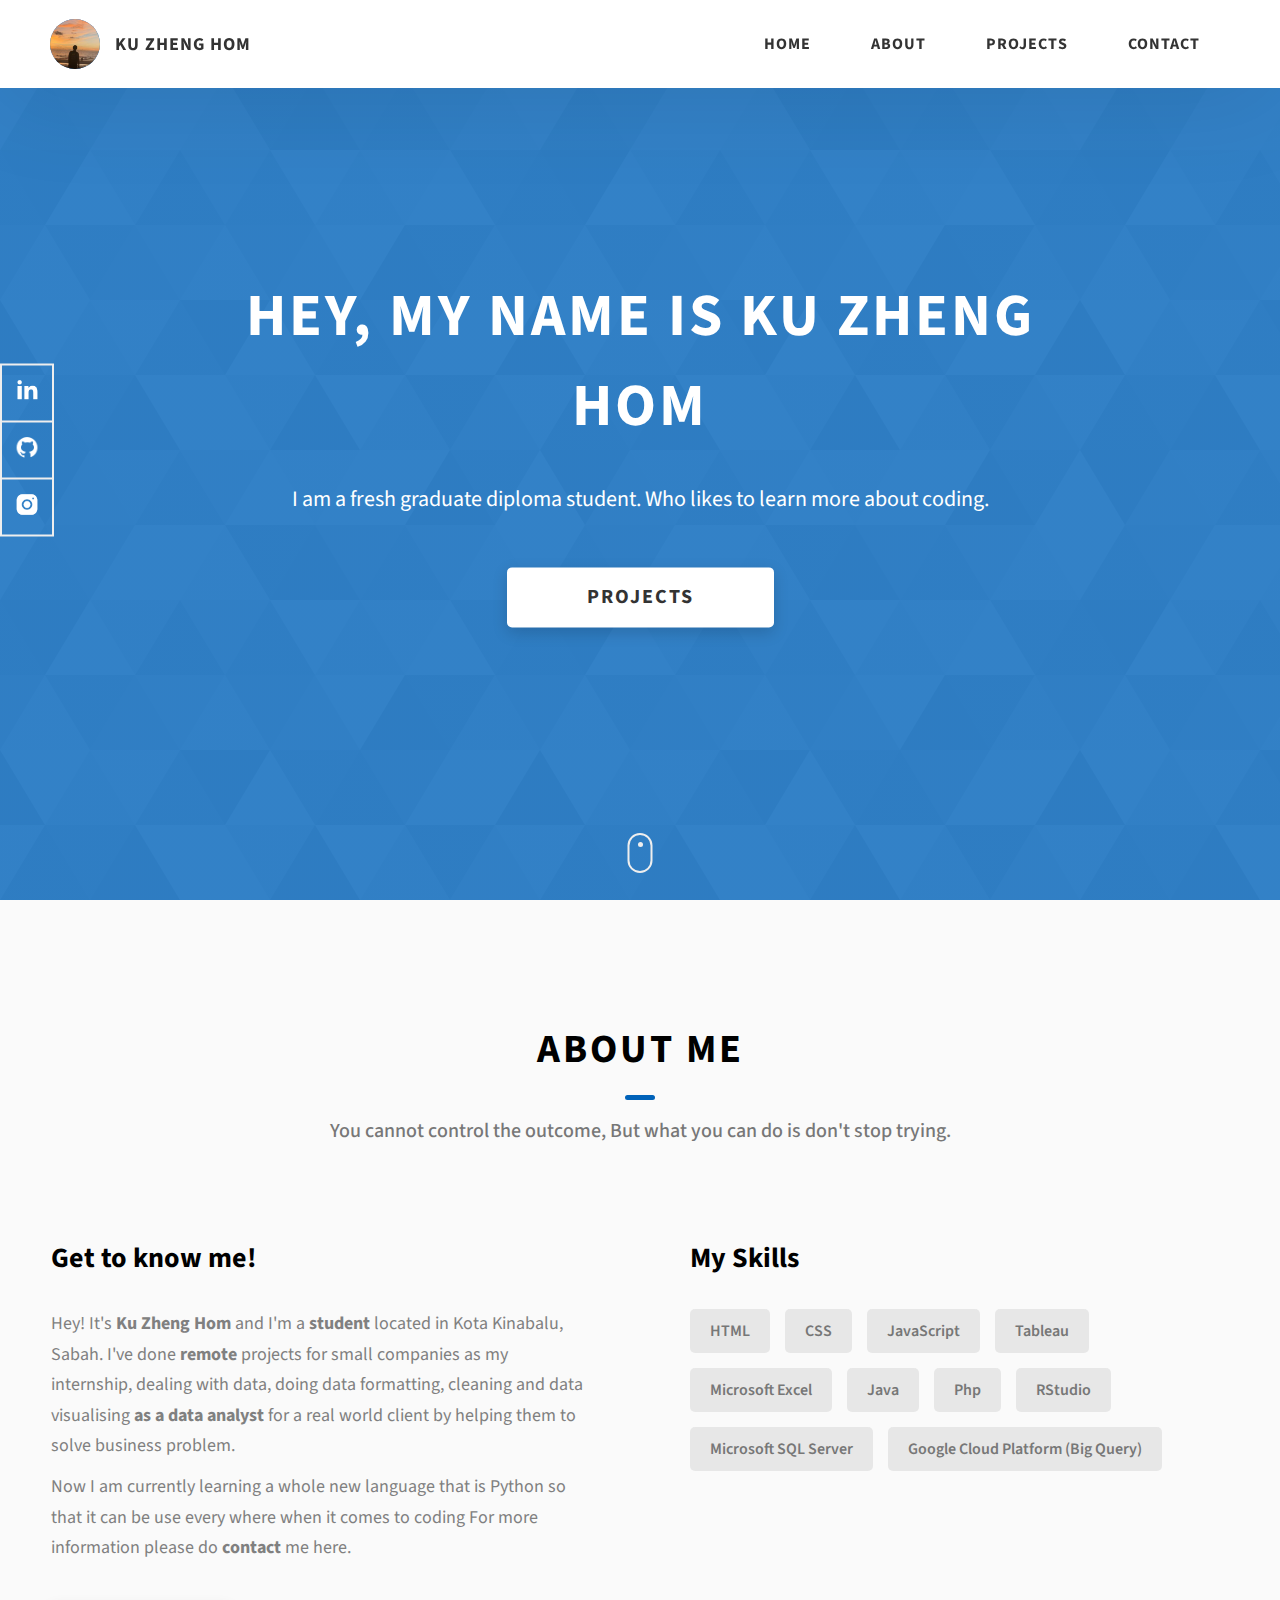
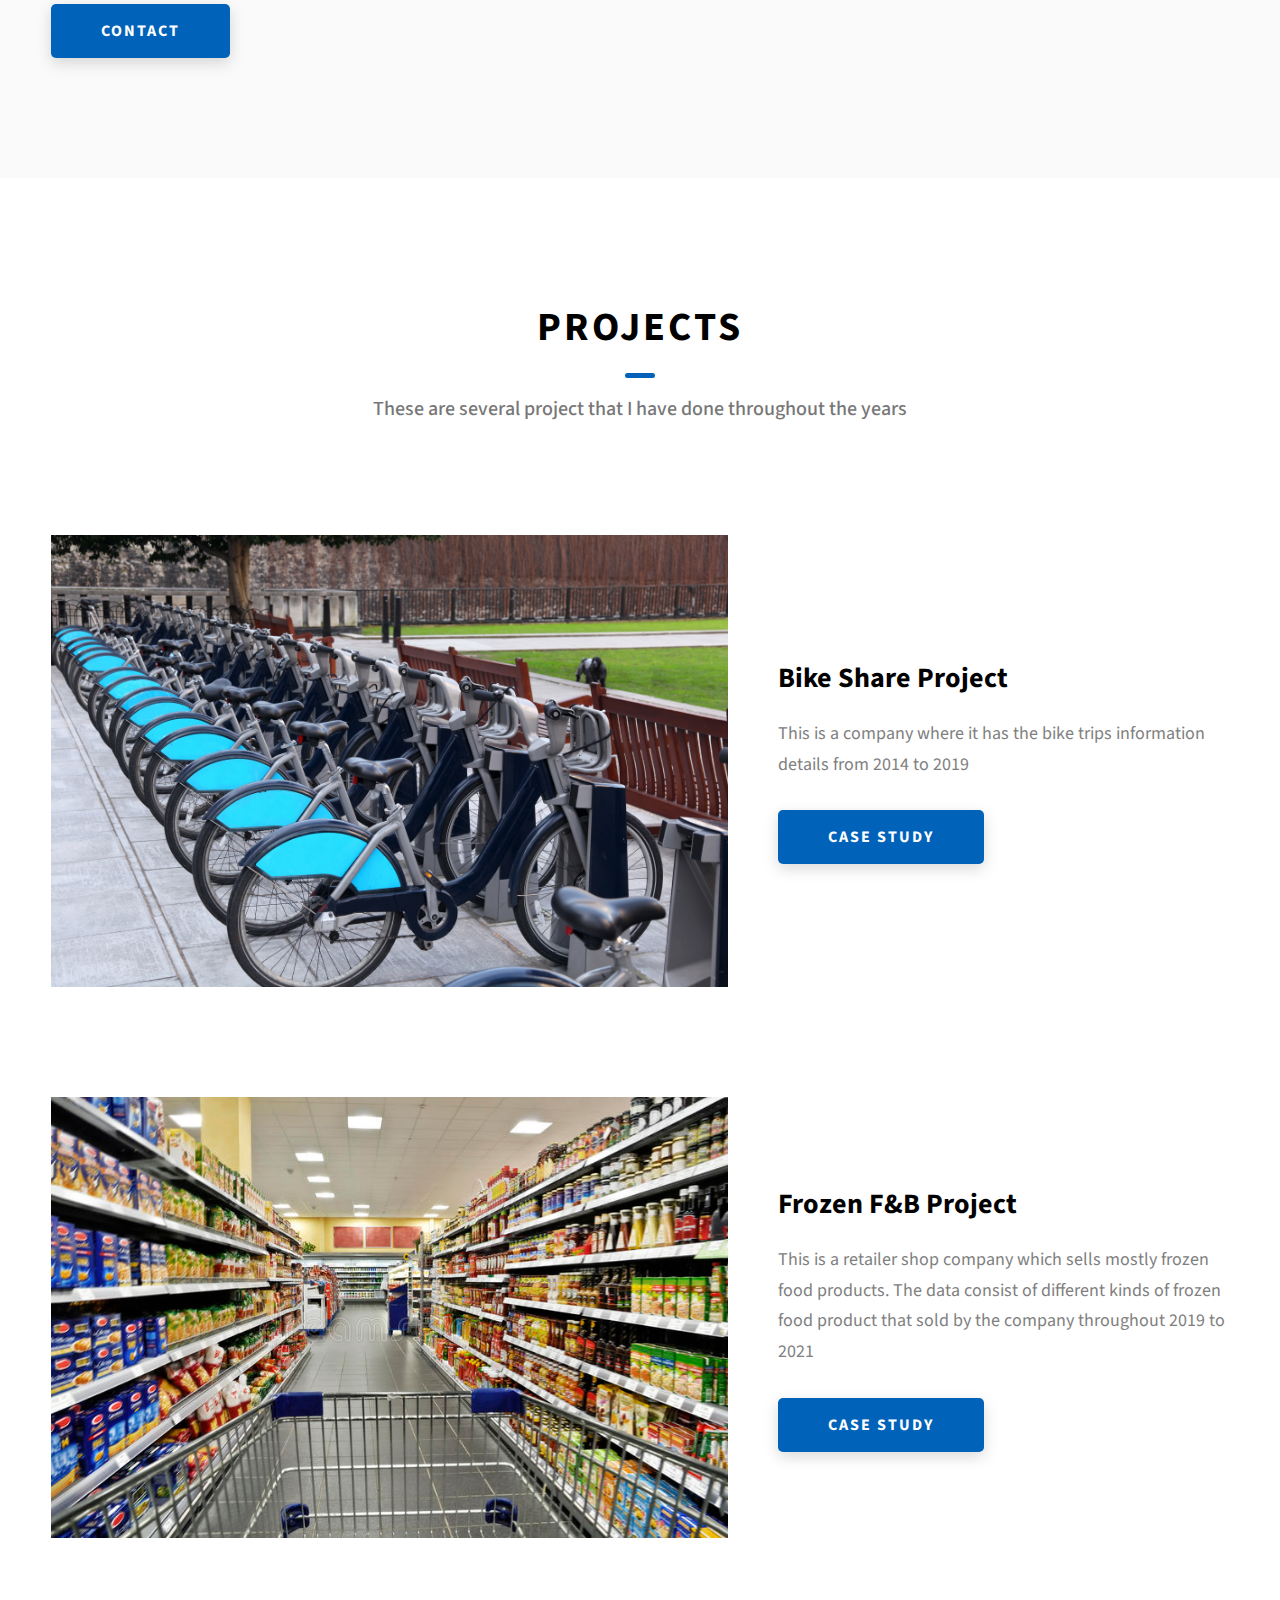
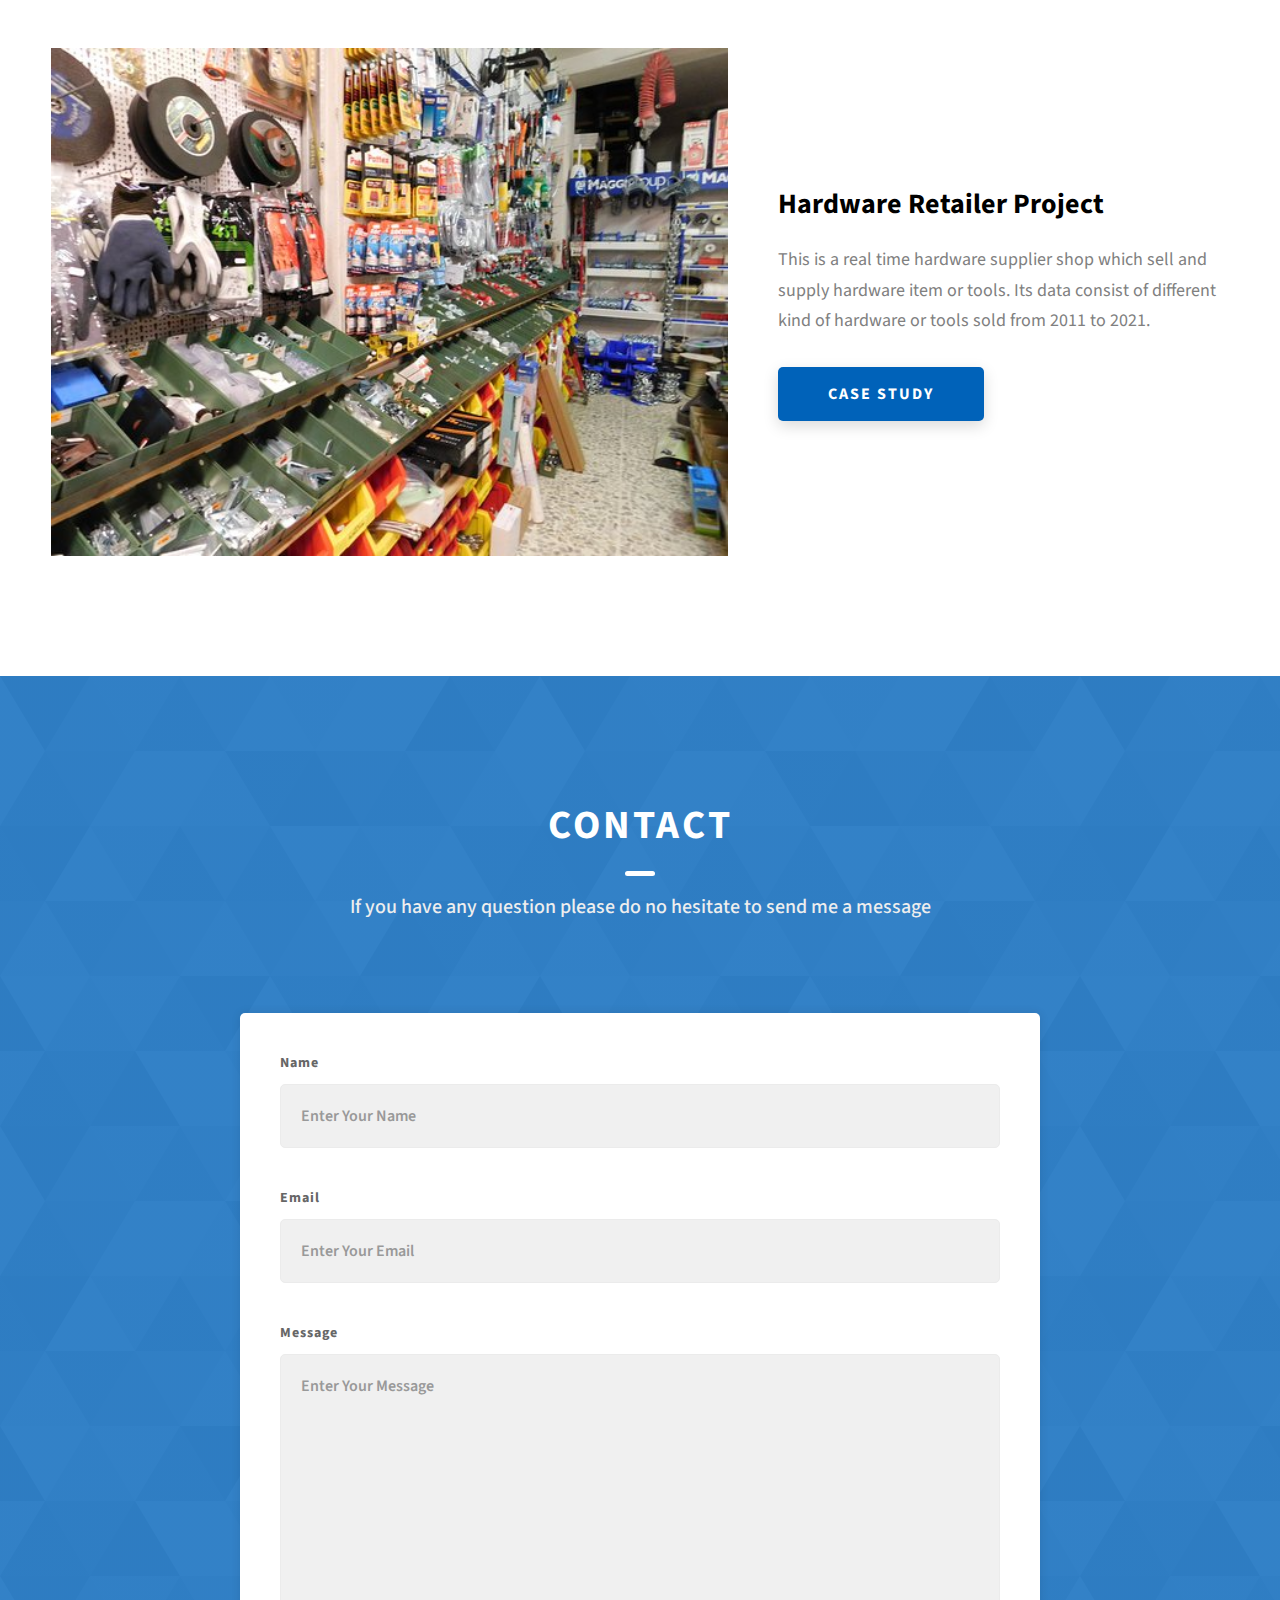
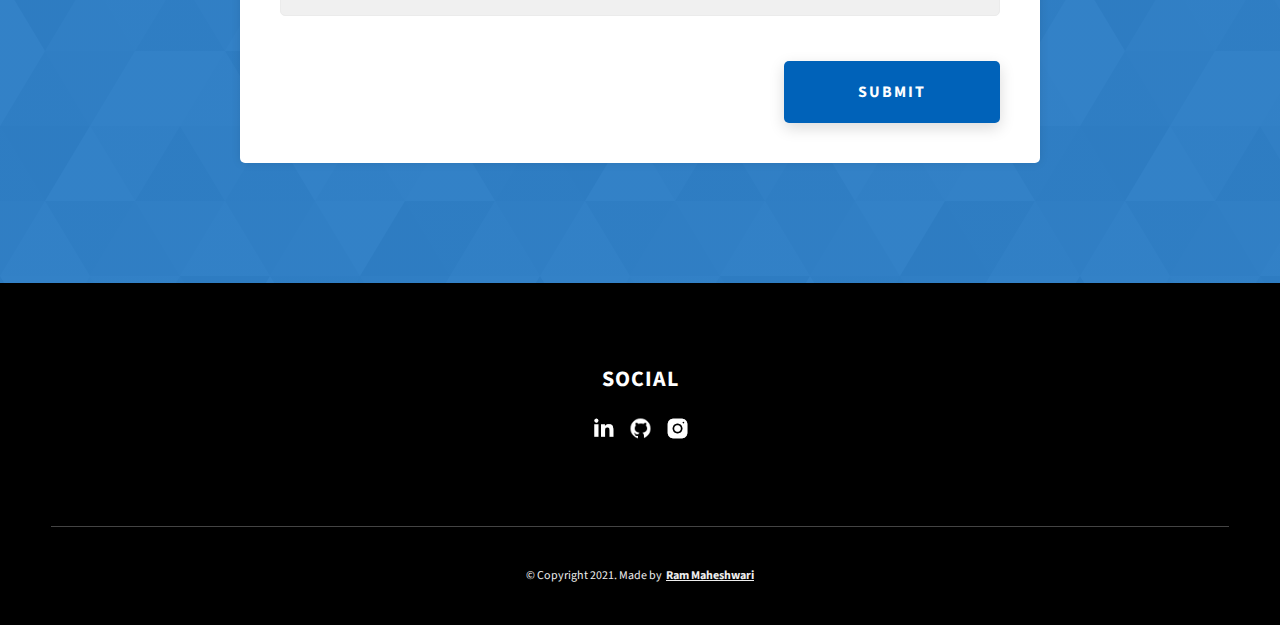
==== index.html @ c5110af7 "Add files via upload" ====
<!DOCTYPE html>
<html lang="en">
  <head>
    <meta charset="UTF-8" />
    <meta name="viewport" content="width=device-width, initial-scale=1.0" />
    <meta http-equiv="X-UA-Compatible" content="ie=edge" />
    <title>Jeremy"s Portfolio</title>
    <meta name="description" content="Portfolio Template for Developer" />

    <link rel="stylesheet" href="css/style.css" />

    <link rel="preconnect" href="https://fonts.googleapis.com" />
    <link rel="preconnect" href="https://fonts.gstatic.com" crossorigin />
    <link
      href="https://fonts.googleapis.com/css2?family=Source+Sans+Pro:wght@400;600;700;900&display=swap"
      rel="stylesheet"
    />
  </head>
  <body>
    <header class="header">
      <div class="header__content">
        <div class="header__logo-container">
          <div class="header__logo-img-cont">
            <img
              src="./assets/png/profile pics.png"
              alt="Ram Maheshwari Logo Image"
              class="header__logo-img"
            />
          </div>
          <span class="header__logo-sub">Ku Zheng Hom</span>
        </div>
        <div class="header__main">
          <ul class="header__links">
            <li class="header__link-wrapper">
              <a href="./index.html" class="header__link"> Home </a>
            </li>
            <li class="header__link-wrapper">
              <a href="./index.html#about" class="header__link">About </a>
            </li>
            <li class="header__link-wrapper">
              <a href="./index.html#projects" class="header__link">
                Projects
              </a>
            </li>
            <li class="header__link-wrapper">
              <a href="./index.html#contact" class="header__link"> Contact </a>
            </li>
          </ul>
          <div class="header__main-ham-menu-cont">
            <img
              src="./assets/svg/ham-menu.svg"
              alt="hamburger menu"
              class="header__main-ham-menu"
            />
            <img
              src="./assets/svg/ham-menu-close.svg"
              alt="hamburger menu close"
              class="header__main-ham-menu-close d-none"
            />
          </div>
        </div>
      </div>
      <div class="header__sm-menu">
        <div class="header__sm-menu-content">
          <ul class="header__sm-menu-links">
            <li class="header__sm-menu-link">
              <a href="./index.html"> Home </a>
            </li>

            <li class="header__sm-menu-link">
              <a href="./index.html#about"> About </a>
            </li>

            <li class="header__sm-menu-link">
              <a href="./index.html#projects"> Projects </a>
            </li>

            <li class="header__sm-menu-link">
              <a href="./index.html#contact"> Contact </a>
            </li>
          </ul>
        </div>
      </div>
    </header>
    <section class="home-hero">
      <div class="home-hero__content">
        <h1 class="heading-primary">Hey, My name is Ku Zheng Hom</h1>
        <div class="home-hero__info">
          <p class="text-primary">
            I am a fresh graduate diploma student. Who likes to learn more about coding.
          </p>
        </div>
        <div class="home-hero__cta">
          <a href="./index.html#projects" class="btn btn--bg">Projects</a>
        </div>
      </div>
      <div class="home-hero__socials">
        <div class="home-hero__social">
          <a href="https://www.linkedin.com/in/jeremy-ku-316008220/" class="home-hero__social-icon-link">
            <img
              src="./assets/png/linkedin-ico.png"
              alt="icon"
              class="home-hero__social-icon"
            />
          </a>
        </div>
        <div class="home-hero__social">
          <a href="https://github.com/JeremyKu0327" class="home-hero__social-icon-link">
            <img
              src="./assets/png/github-ico.png"
              alt="icon"
              class="home-hero__social-icon"
            />
          </a>
        </div>

        <div class="home-hero__social">
          <a
            href="https://www.instagram.com/jjku435/"
            class="home-hero__social-icon-link home-hero__social-icon-link--bd-none"
          >
            <img
              src="./assets/png/insta-ico.png"
              alt="icon"
              class="home-hero__social-icon"
            />
          </a>
        </div>
      </div>
      <div class="home-hero__mouse-scroll-cont">
        <div class="mouse"></div>
      </div>
    </section>
    <section id="about" class="about sec-pad">
      <div class="main-container">
        <h2 class="heading heading-sec heading-sec__mb-med">
          <span class="heading-sec__main">About Me</span>
          <span class="heading-sec__sub">
            You cannot control the outcome,
            But what you can do is don't stop trying.
          </span>
        </h2>
        <div class="about__content">
          <div class="about__content-main">
            <h3 class="about__content-title">Get to know me!</h3>
            <div class="about__content-details">
              <p class="about__content-details-para">
                Hey! It's
                <strong>Ku Zheng Hom</strong>
                and I'm a <strong> student  </strong> located in
                Kota Kinabalu, Sabah. I've done
                <strong> remote </strong>
                projects for small companies as my internship, dealing with data, doing data formatting, cleaning and data visualising
                <strong>as a data analyst</strong>
                for a real world client by helping them to solve business problem.
              </p>
              <p class="about__content-details-para">
                Now I am currently learning a whole new language that is Python so that it can be use every where when it comes to coding
                For more information please do <strong>contact</strong> me here.
              </p>
            </div>
            <a href="./index.html#contact" class="btn btn--med btn--theme dynamicBgClr"
              >Contact</a
            >
          </div>
          <div class="about__content-skills">
            <h3 class="about__content-title">My Skills</h3>
            <div class="skills">
              <div class="skills__skill">HTML</div>
              <div class="skills__skill">CSS</div>
              <div class="skills__skill">JavaScript</div>
              <div class="skills__skill">Tableau</div>
              <div class="skills__skill">Microsoft Excel</div>
              <div class="skills__skill">Java</div>
              <div class="skills__skill">Php</div>
              <div class="skills__skill">RStudio</div>
              <div class="skills__skill">Microsoft SQL Server</div>
              <div class="skills__skill">Google Cloud Platform (Big Query)</div>
  
            </div>
          </div>
        </div>
      </div>
    </section>
    <section id="projects" class="projects sec-pad">
      <div class="main-container">
        <h2 class="heading heading-sec heading-sec__mb-bg">
          <span class="heading-sec__main">Projects</span>
          <span class="heading-sec__sub">
            These are several project that I have done throughout the years
          </span>
        </h2>

        <div class="projects__content">
          <div class="projects__row">
            <div class="projects__row-img-cont">
              <img
                src="./assets/jpeg/bike rent.jpg"
                alt="Software Screenshot"
                class="projects__row-img"
                loading="lazy"
              />
            </div>
            <div class="projects__row-content">
              <h3 class="projects__row-content-title">Bike Share Project</h3>
              <p class="projects__row-content-desc">
                This is a company where it has the bike trips information details from 2014 to 2019
              </p>
              <a
                href="./project-1.html"
                class="btn btn--med btn--theme dynamicBgClr"
                target="_blank"
                >Case Study</a
              >
            </div>
          </div>
          <div class="projects__row">
            <div class="projects__row-img-cont">
              <img
                src="./assets/jpeg/Food3.jpg"
                alt="Software Screenshot"
                class="projects__row-img"
                loading="lazy"
              />
            </div>
            <div class="projects__row-content">
              <h3 class="projects__row-content-title">Frozen F&B Project</h3>
              <p class="projects__row-content-desc">
                This is a retailer shop company which sells mostly frozen food products. The data consist of different kinds of frozen food product that sold by the company throughout 2019 to 2021
              </p>
              <a
                href="./project-2.html"
                class="btn btn--med btn--theme dynamicBgClr"
                target="_blank"
                >Case Study</a
              >
            </div>
          </div>
          <div class="projects__row">
            <div class="projects__row-img-cont">
              <img
                src="./assets/jpeg/hardware.jpg"
                alt="Software Screenshot"
                class="projects__row-img"
                loading="lazy"
              />
            </div>
            <div class="projects__row-content">
              <h3 class="projects__row-content-title">Hardware Retailer Project</h3>
              <p class="projects__row-content-desc">
                This is a real time hardware supplier shop which sell and supply hardware item or tools. Its data consist of different kind of hardware or tools sold from 2011 to 2021.
              </p>
              <a
                href="./project-3.html"
                class="btn btn--med btn--theme dynamicBgClr"
                target="_blank"
                >Case Study</a
              >
            </div>
          </div>
        </div>
      </div>
    </section>
    <section id="contact" class="contact sec-pad dynamicBg">
      <div class="main-container">
        <h2 class="heading heading-sec heading-sec__mb-med">
          <span class="heading-sec__main heading-sec__main--lt">Contact</span>
          <span class="heading-sec__sub heading-sec__sub--lt">
            If you have any question please do no hesitate to send me a message
          </span>
        </h2>
        <div class="contact__form-container">
          <form action="#" class="contact__form">
            <div class="contact__form-field">
              <label class="contact__form-label" for="name">Name</label>
              <input
                required
                placeholder="Enter Your Name"
                type="text"
                class="contact__form-input"
                name="name"
                id="name"
              />
            </div>
            <div class="contact__form-field">
              <label class="contact__form-label" for="email">Email</label>
              <input
                required
                placeholder="Enter Your Email"
                type="text"
                class="contact__form-input"
                name="email"
                id="email"
              />
            </div>
            <div class="contact__form-field">
              <label class="contact__form-label" for="message">Message</label>
              <textarea
                required
                cols="30"
                rows="10"
                class="contact__form-input"
                placeholder="Enter Your Message"
                name="message"
                id="message"
              ></textarea>
            </div>
            <button type="submit" class="btn btn--theme contact__btn">
              Submit
            </button>
          </form>
        </div>
      </div>
    </section>
   <footer class="main-footer">
      <div class="main-container">
        <div class="main-footer__upper">
          <div class="main-footer__row main-footer__row-1">
            <h2 class="heading heading-sm main-footer__heading-sm">
              <span>Social</span>
            </h2>
            <div class="main-footer__social-cont">
              <a target="_blank" rel="noreferrer" href=""https://www.linkedin.com/in/jeremy-ku-316008220/">
                <img
                  class="main-footer__icon"
                  src="./assets/png/linkedin-ico.png"
                  alt="icon"
                />
              </a>
              <a target="_blank" rel="noreferrer" href="https://github.com/JeremyKu0327">
                <img
                  class="main-footer__icon"
                  src="./assets/png/github-ico.png" 
                  alt="icon"
                />
              </a>
             
              <a target="_blank" rel="noreferrer" href="https://www.instagram.com/jjku435/"> 
                <img
                  class="main-footer__icon main-footer__icon--mr-none"
                  src="./assets/png/insta-ico.png"
                  alt="icon"
                />
              </a>
            </div>
          </div>
          
        </div>

        <!-- If you give me some credit or shoutout here by linking to my website, then it will be a big thing for me and will help me a lot :) -->
        <div class="main-footer__lower">
          &copy; Copyright 2021. Made by
          <a rel="noreferrer" target="_blank" href="https://rammaheshwari.com"
            >Ram Maheshwari</a
          >
        </div>
      </div>
    </footer>

    <script src="./index.js"></script>
  </body>
</html>
---- css/style.css ----
/*
0 - 600px:      Phone
600 - 900px:    Tablet portrait
900 - 1200px:   Tablet landscape
[1200 - 1800] is where our normal styles apply
1800px + :      Big desktop
$breakpoint arguement choices:
- phone
- tab-port
- tab-land
- big-desktop

Inside media queries 1em is always 16px i.e 1em = 16px at every screen size only inside media queries
*/
*,
*::after,
*::before {
  margin: 0;
  padding: 0;
  box-sizing: inherit;
  font-family: inherit; }

html {
  font-size: 62.5%;
  scroll-behavior: smooth; }
  @media only screen and (max-width: 75em) {
    html {
      font-size: 59%; } }
  @media only screen and (max-width: 56.25em) {
    html {
      font-size: 56%; } }
  @media only screen and (min-width: 112.5em) {
    html {
      font-size: 65%; } }

body {
  box-sizing: border-box;
  position: relative;
  line-height: 1.5;
  font-family: sans-serif;
  overflow-x: hidden;
  overflow-y: scroll;
  font-family: 'Source Sans Pro', sans-serif; }

a {
  text-decoration: none;
  color: inherit; }

li {
  list-style: none; }

input:focus,
button:focus,
a:focus,
textarea:focus {
  outline: none; }

button {
  border: none;
  cursor: pointer; }

textarea {
  resize: none; }

.heading-primary {
  font-size: 6rem;
  text-transform: uppercase;
  letter-spacing: 3px;
  text-align: center; }
  @media only screen and (max-width: 37.5em) {
    .heading-primary {
      font-size: 4.5rem; } }

.heading-sec__mb-bg {
  margin-bottom: 11rem; }
  @media only screen and (max-width: 56.25em) {
    .heading-sec__mb-bg {
      margin-bottom: 8rem; } }

.heading-sec__mb-med {
  margin-bottom: 9rem; }
  @media only screen and (max-width: 56.25em) {
    .heading-sec__mb-med {
      margin-bottom: 8rem; } }

.heading-sec__main {
  display: block;
  font-size: 4rem;
  text-transform: uppercase;
  letter-spacing: 1px;
  letter-spacing: 3px;
  text-align: center;
  margin-bottom: 3.5rem;
  position: relative; }
  .heading-sec__main--lt {
    color: #fff; }
    .heading-sec__main--lt::after {
      content: '';
      background: #fff !important; }
  .heading-sec__main::after {
    content: '';
    position: absolute;
    top: calc(100% + 1.5rem);
    height: 5px;
    width: 3rem;
    background: #0062b9;
    left: 50%;
    transform: translateX(-50%);
    border-radius: 5px; }
    @media only screen and (max-width: 37.5em) {
      .heading-sec__main::after {
        top: calc(100% + 1.2rem); } }

.heading-sec__sub {
  display: block;
  text-align: center;
  color: #777;
  font-size: 2rem;
  font-weight: 500;
  max-width: 80rem;
  margin: auto;
  line-height: 1.6; }
  @media only screen and (max-width: 37.5em) {
    .heading-sec__sub {
      font-size: 1.8rem; } }
  .heading-sec__sub--lt {
    color: #eee; }

.heading-sm {
  font-size: 2.2rem;
  text-transform: uppercase;
  letter-spacing: 1px; }

.main-container {
  max-width: 120rem;
  margin: auto;
  width: 92%; }

.btn {
  background: #fff;
  color: #333;
  text-transform: uppercase;
  letter-spacing: 2px;
  display: inline-block;
  font-weight: 700;
  border-radius: 5px;
  box-shadow: 0 5px 15px 0 rgba(0, 0, 0, 0.15);
  transition: transform .3s; }
  .btn:hover {
    transform: translateY(-3px); }
  .btn--bg {
    padding: 1.5rem 8rem;
    font-size: 2rem; }
  .btn--med {
    padding: 1.5rem 5rem;
    font-size: 1.6rem; }
  .btn--theme {
    background: #0062b9;
    color: #fff; }
  .btn--theme-inv {
    color: #0062b9;
    background: #fff;
    border: 2px solid #0062b9;
    box-shadow: none;
    padding: calc(1.5rem - 2px) calc(5rem - 2px); }

.sec-pad {
  padding: 12rem 0; }
  @media only screen and (max-width: 56.25em) {
    .sec-pad {
      padding: 8rem 0; } }

.text-primary {
  color: #fff;
  font-size: 2.2rem;
  text-align: center;
  width: 100%;
  line-height: 1.6; }
  @media only screen and (max-width: 37.5em) {
    .text-primary {
      font-size: 2rem; } }

.d-none {
  display: none; }

.home-hero {
  color: #fff;
  background: linear-gradient(to right, rgba(0, 98, 185, 0.8), rgba(0, 98, 185, 0.8)), url(../../assets/svg/common-bg.svg);
  background-position: center;
  height: 100vh;
  min-height: 80rem;
  max-height: 120rem;
  position: relative; }
  @media only screen and (max-width: 37.5em) {
    .home-hero {
      height: unset;
      min-height: unset; } }
  .home-hero__socials {
    position: absolute;
    top: 50%;
    border: 2px solid #eee;
    border-left: 2px solid #eee;
    transform: translateY(-50%); }
    @media only screen and (max-width: 56.25em) {
      .home-hero__socials {
        display: none; } }
  .home-hero__mouse-scroll-cont {
    position: absolute;
    bottom: 3%;
    left: 50%;
    transform: translateX(-50%); }
    @media only screen and (max-width: 37.5em) {
      .home-hero__mouse-scroll-cont {
        display: none; } }
  .home-hero__social {
    width: 5rem; }
  .home-hero__social-icon-link {
    width: 100%;
    display: block;
    padding: 1.2rem;
    border-bottom: 2px solid #eee;
    transition: background .3s; }
    .home-hero__social-icon-link:hover {
      background: rgba(255, 255, 255, 0.1); }
    .home-hero__social-icon-link--bd-none {
      border-bottom: 0; }
  .home-hero__social-icon {
    width: 100%; }
  .home-hero__content {
    position: absolute;
    top: 50%;
    left: 50%;
    transform: translate(-50%, -50%);
    max-width: 90rem;
    width: 92%; }
    @media only screen and (max-width: 37.5em) {
      .home-hero__content {
        padding: 19rem 0 13rem 0;
        margin: auto;
        position: static;
        transform: translate(0, 0); } }
  .home-hero__info {
    margin: 3rem auto 0 auto;
    max-width: 80rem; }
  .home-hero__cta {
    margin-top: 5rem;
    text-align: center; }

.about {
  background: #fafafa; }
  .about__content {
    display: grid;
    grid-template-columns: 1fr 1fr;
    grid-gap: 10rem; }
    @media only screen and (max-width: 56.25em) {
      .about__content {
        grid-template-columns: 1fr;
        grid-gap: 8rem; } }
    .about__content-title {
      font-weight: 700;
      font-size: 2.8rem;
      margin-bottom: 3rem; }
      @media only screen and (max-width: 37.5em) {
        .about__content-title {
          font-size: 2.4rem; } }
    .about__content-details-para {
      font-size: 1.8rem;
      color: grey;
      max-width: 60rem;
      line-height: 1.7;
      margin-bottom: 1rem; }
      .about__content-details-para--hl {
        font-weight: 700;
        margin: 0 3px; }
      .about__content-details-para:last-child {
        margin-bottom: 4rem; }

.projects__row {
  display: grid;
  grid-template-columns: 1.5fr 1fr;
  grid-gap: 5rem;
  margin-bottom: 11rem; }
  @media only screen and (max-width: 56.25em) {
    .projects__row {
      grid-template-columns: 1fr;
      grid-gap: 2rem;
      margin-bottom: 8rem; } }
  @media only screen and (max-width: 56.25em) {
    .projects__row {
      text-align: center; } }
  .projects__row:last-child {
    margin-bottom: 0; }
  .projects__row-img-cont {
    overflow: hidden; }
  .projects__row-img {
    width: 100%;
    display: block;
    object-fit: cover; }
  .projects__row-content {
    padding: 2rem 0;
    display: flex;
    justify-content: center;
    flex-direction: column;
    align-items: flex-start; }
    @media only screen and (max-width: 56.25em) {
      .projects__row-content {
        align-items: center; } }
    .projects__row-content-title {
      font-weight: 700;
      font-size: 2.8rem;
      margin-bottom: 2rem; }
      @media only screen and (max-width: 37.5em) {
        .projects__row-content-title {
          font-size: 2.4rem; } }
    .projects__row-content-desc {
      font-size: 1.8rem;
      color: grey;
      max-width: 60rem;
      line-height: 1.7;
      margin-bottom: 3rem; }
      @media only screen and (max-width: 37.5em) {
        .projects__row-content-desc {
          font-size: 1.7rem; } }

.contact {
  background: linear-gradient(to right, rgba(0, 98, 185, 0.8), rgba(0, 98, 185, 0.8)), url(../../assets/svg/common-bg.svg);
  background-size: cover;
  background-position: center; }
  .contact__form-container {
    box-shadow: 0 0 10px rgba(0, 0, 0, 0.1);
    background: white;
    padding: 4rem;
    margin-top: 6rem;
    max-width: 80rem;
    text-align: right;
    width: 95%;
    border-radius: 5px;
    margin: 5rem auto 0 auto; }
    @media only screen and (max-width: 37.5em) {
      .contact__form-container {
        padding: 3rem; } }
  .contact__form-field {
    margin-bottom: 4rem; }
    @media only screen and (max-width: 37.5em) {
      .contact__form-field {
        margin-bottom: 3rem; } }
  .contact__form-label {
    color: #666;
    font-size: 1.4rem;
    letter-spacing: 1px;
    font-weight: 700;
    margin-bottom: 1rem;
    display: block;
    text-align: left; }
  .contact__form-input {
    color: #333;
    padding: 2rem;
    width: 100%;
    border: 1px solid #ebebeb;
    font-size: 1.6rem;
    letter-spacing: 0px;
    background: #f0f0f0;
    border-radius: 5px;
    font-weight: 600;
    /* Code for Modern Browsers */
    /* Code for WebKit, Blink, Edge */
    /* Code for Internet Explorer 10-11 */
    /* Code for Microsoft Edge */
    /* Code for Mozilla Firefox 4 to 18 */
    /* Code for Mozilla Firefox 19+ */ }
    .contact__form-input::placeholder {
      color: #999;
      font-weight: 600;
      font-size: 1.6rem; }
    .contact__form-input::-webkit-input-placeholder {
      color: #999;
      font-weight: 600;
      font-size: 1.6rem; }
    .contact__form-input:-ms-input-placeholder {
      color: #999;
      font-weight: 600;
      font-size: 1.6rem; }
    .contact__form-input::-ms-input-placeholder {
      color: #999;
      font-weight: 600;
      font-size: 1.6rem; }
    .contact__form-input:-moz-placeholder {
      opacity: 1;
      color: #999;
      font-weight: 600;
      font-size: 1.6rem; }
    .contact__form-input::-moz-placeholder {
      opacity: 1;
      color: #999;
      font-weight: 600;
      font-size: 1.6rem; }
  .contact__btn {
    width: 30%;
    padding: 2rem 4rem;
    font-size: 1.6rem; }
    @media only screen and (max-width: 37.5em) {
      .contact__btn {
        width: 100%; } }

.project-cs-hero {
  color: #fff;
  background: linear-gradient(to right, rgba(0, 98, 185, 0.8), rgba(0, 98, 185, 0.8)), url(../../assets/svg/common-bg.svg);
  background-size: cover;
  background-position: center;
  position: relative; }
  @media only screen and (max-width: 37.5em) {
    .project-cs-hero {
      height: unset;
      min-height: unset; } }
  .project-cs-hero__content {
    padding: 25rem 0 17rem 0;
    max-width: 90rem;
    width: 92%;
    margin: auto; }
    @media only screen and (max-width: 37.5em) {
      .project-cs-hero__content {
        padding: 19rem 0 13rem 0;
        margin: auto;
        position: static;
        transform: translate(0, 0); } }
  .project-cs-hero__info {
    margin: 3rem auto 0 auto;
    max-width: 80rem; }
  .project-cs-hero__cta {
    margin-top: 5rem;
    text-align: center; }

.project-details__content {
  padding: 8rem 0;
  max-width: 90rem;
  margin: auto; }
  .project-details__content-title {
    font-weight: 700;
    font-size: 2.8rem;
    margin-bottom: 3rem; }
    @media only screen and (max-width: 37.5em) {
      .project-details__content-title {
        font-size: 2.4rem; } }

.project-details__showcase-img-cont {
  width: 100%;
  margin-bottom: 6rem; }

.project-details__showcase-img {
  width: 100%; }

.project-details__content-main {
  width: 100%;
  max-width: 70rem;
  margin: auto; }

.project-details__desc {
  margin: 0 0 7rem 0; }
  .project-details__desc-para {
    font-size: 1.8rem;
    line-height: 1.7;
    color: grey;
    margin-bottom: 2rem; }

.project-details__tools-used {
  margin: 0 0 7rem 0; }
  .project-details__tools-used-list {
    display: flex;
    flex-wrap: wrap; }
  .project-details__tools-used-item {
    padding: 1rem 2rem;
    margin-bottom: 1.5rem;
    margin-right: 1.5rem;
    font-size: 1.6rem;
    background: rgba(153, 153, 153, 0.2);
    border-radius: 5px;
    font-weight: 600;
    color: #777; }

.project-details__links {
  margin: 0 0; }
  .project-details__links-btn {
    margin-right: 2rem; }
    @media only screen and (max-width: 37.5em) {
      .project-details__links-btn {
        margin-right: 0;
        width: 70%;
        margin-bottom: 2rem;
        text-align: center; } }
    .project-details__links-btn:last-child {
      margin: 0; }
      @media only screen and (max-width: 37.5em) {
        .project-details__links-btn:last-child {
          margin: 0; } }

.header {
  position: fixed;
  width: 100%;
  z-index: 1000;
  background: #000;
  background: #fff;
  box-shadow: 0 10px 100px rgba(0, 0, 0, 0.1); }
  .header__content {
    display: flex;
    align-items: center;
    justify-content: space-between;
    padding: 1rem 5rem; }
    @media only screen and (max-width: 56.25em) {
      .header__content {
        padding: 0 2rem; } }
  .header__logo-container {
    display: flex;
    align-items: center;
    cursor: pointer;
    color: #333;
    transition: color .3s; }
    .header__logo-container:hover {
      color: #0062b9; }
  .header__logo-img-cont {
    width: 5rem;
    height: 5rem;
    border-radius: 50px;
    overflow: hidden;
    margin-right: 1.5rem;
    background: #0062b9; }
    @media only screen and (max-width: 56.25em) {
      .header__logo-img-cont {
        width: 4.5rem;
        height: 4.5rem;
        margin-right: 1.2rem; } }
  .header__logo-img {
    width: 100%;
    height: 100%;
    object-fit: cover;
    object-position: center;
    display: block; }
  .header__logo-sub {
    font-size: 1.8rem;
    text-transform: uppercase;
    font-weight: 700;
    letter-spacing: 1px; }
  .header__links {
    display: flex; }
    @media only screen and (max-width: 37.5em) {
      .header__links {
        display: none; } }
  .header__link {
    padding: 2.2rem 3rem;
    display: inline-block;
    font-size: 1.6rem;
    color: #333;
    text-transform: uppercase;
    letter-spacing: 1px;
    font-weight: 700;
    transition: color .3s; }
    .header__link:hover {
      color: #0062b9; }
    @media only screen and (max-width: 56.25em) {
      .header__link {
        padding: 3rem 1.8rem;
        font-size: 1.5rem; } }
  .header__main-ham-menu-cont {
    display: none;
    width: 3rem;
    padding: 2.2rem 0; }
    @media only screen and (max-width: 37.5em) {
      .header__main-ham-menu-cont {
        display: block; } }
  .header__main-ham-menu {
    width: 100%; }
  .header__main-ham-menu-close {
    width: 100%; }
  .header__sm-menu {
    background: #fff;
    position: absolute;
    width: 100%;
    top: 100%;
    visibility: hidden;
    opacity: 0;
    transition: all .3s;
    box-shadow: 0px 5px 5px 0px rgba(0, 0, 0, 0.1);
    -webkit-box-shadow: 0px 5px 5px 0px rgba(0, 0, 0, 0.1);
    -moz-box-shadow: 0px 5px 5px 0px rgba(0, 0, 0, 0.1); }
    .header__sm-menu--active {
      visibility: hidden;
      opacity: 0; }
      @media only screen and (max-width: 37.5em) {
        .header__sm-menu--active {
          visibility: visible;
          opacity: 1; } }
  .header__sm-menu-link a {
    display: block;
    text-decoration: none;
    padding: 2.5rem 3rem;
    font-size: 1.6rem;
    color: #333;
    text-align: right;
    border-bottom: 1px solid #eee;
    font-weight: 700;
    text-transform: uppercase;
    letter-spacing: 2px;
    transition: color .3s; }
    .header__sm-menu-link a:hover {
      color: #0062b9; }
  .header__sm-menu-link:first-child a {
    border-top: 1px solid #eee; }
  .header__sm-menu-link-last {
    border-bottom: 0; }

.main-footer {
  background: #000;
  color: #fff; 
  }
  .main-footer__upper {
    text-align: center;
    justify-content: space-between;
    padding: 8rem 0; }
    @media only screen and (max-width: 56.25em) {
      .main-footer__upper {
        padding: 6rem 0; } }
    @media only screen and (max-width: 37.5em) {
      .main-footer__upper {
        display: block; } }
  .main-footer__row-1 {
    order: 2;
    
    }
    @media only screen and (max-width: 56.25em) {
      .main-footer__row-1 {
        margin-bottom: 5rem; } }
  .main-footer__row-2 {
    width: 40%;
    order: 1;
    max-width: 50rem; }
    @media only screen and (max-width: 56.25em) {
      .main-footer__row-2 {
        width: 100%; } }
  .main-footer__short-desc {
    margin-top: 2rem;
    color: #eee;
    font-size: 1.5rem;
    line-height: 1.7; }
  .main-footer__social-cont {
    margin-top: 2rem; }
  .main-footer__icon {
    margin-right: 1rem;
    width: 2.5rem; }
    .main-footer__icon--mr-none {
      margin-right: 0; }
  .main-footer__lower {
    padding: 4rem 0;
    border-top: 1px solid #444;
    color: #eee;
    font-size: 1.2rem;
    text-align: left;
    text-align: center; }
    .main-footer__lower a {
      text-decoration: underline;
      font-weight: bold;
      margin-left: 2px; }
    @media only screen and (max-width: 56.25em) {
      .main-footer__lower {
        padding: 3.5rem 0; } }

.skills {
  display: flex;
  flex-wrap: wrap; }
  .skills__skill {
    padding: 1rem 2rem;
    margin-bottom: 1.5rem;
    margin-right: 1.5rem;
    font-size: 1.6rem;
    background: rgba(153, 153, 153, 0.2);
    border-radius: 5px;
    font-weight: 600;
    color: #777; }

.mouse {
  width: 25px;
  height: 40px;
  border: 2px solid #eee;
  border-radius: 60px;
  position: relative;
  overflow: hidden; }
  .mouse::before {
    content: '';
    width: 5px;
    height: 5px;
    position: absolute;
    top: 7px;
    left: 50%;
    transform: translateX(-50%);
    background-color: #eee;
    border-radius: 50%;
    opacity: 1;
    animation: wheel 1.3s infinite;
    -webkit-animation: wheel 1.3s infinite; }

@keyframes wheel {
  to {
    opacity: 0;
    top: 27px; } }

@-webkit-keyframes wheel {
  to {
    opacity: 0;
    top: 27px; } }
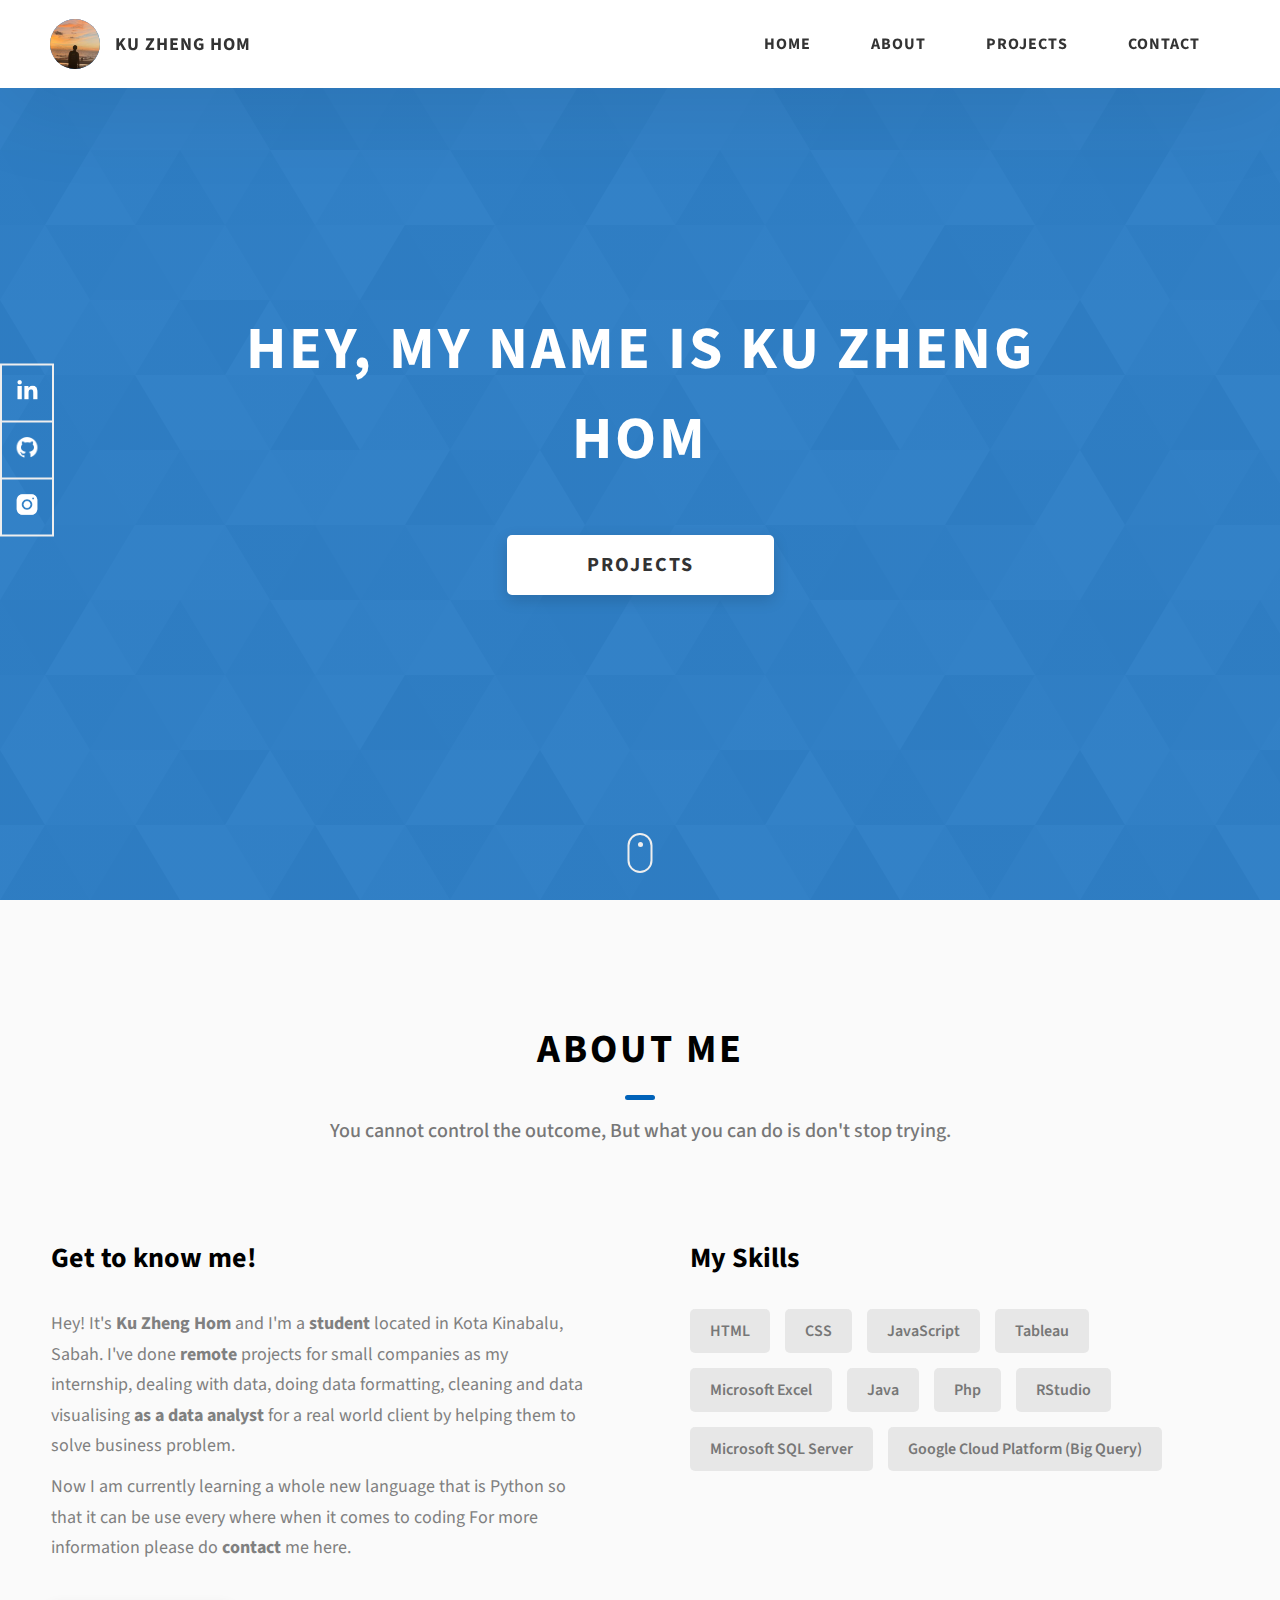
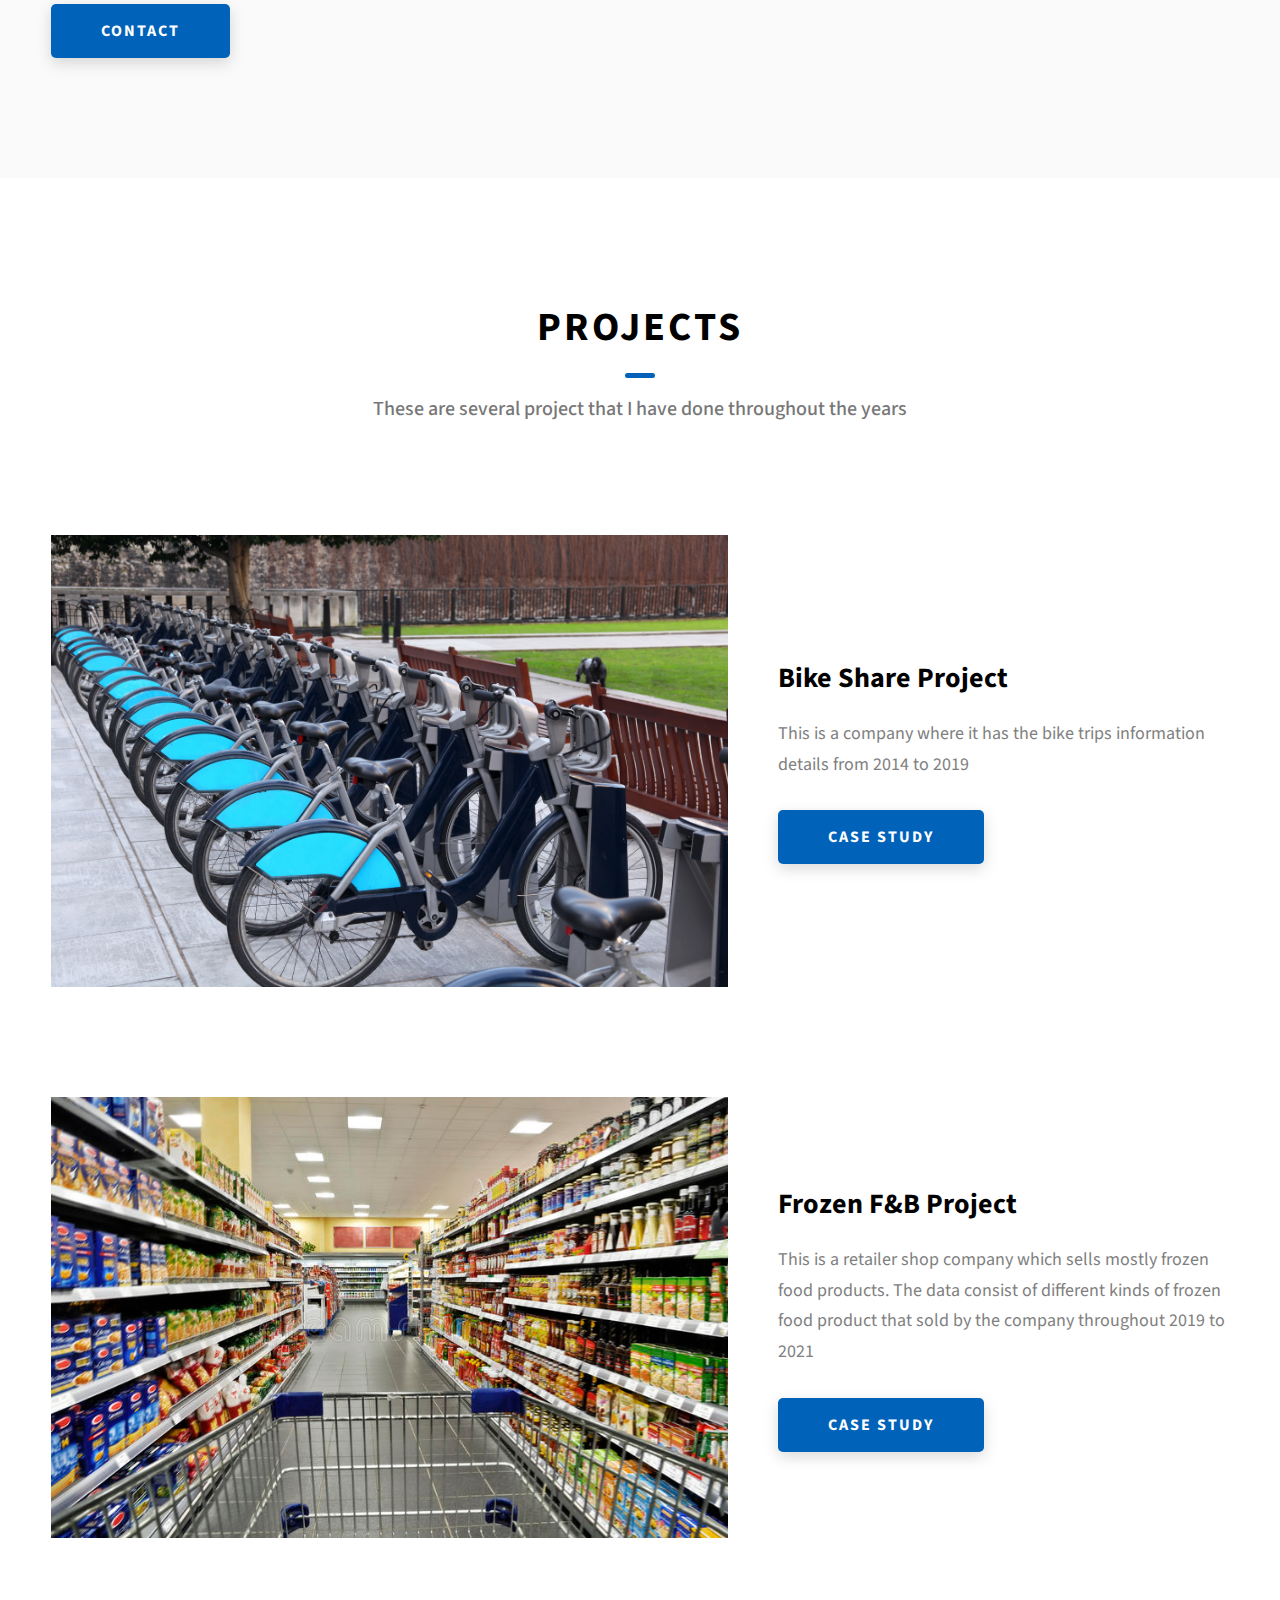
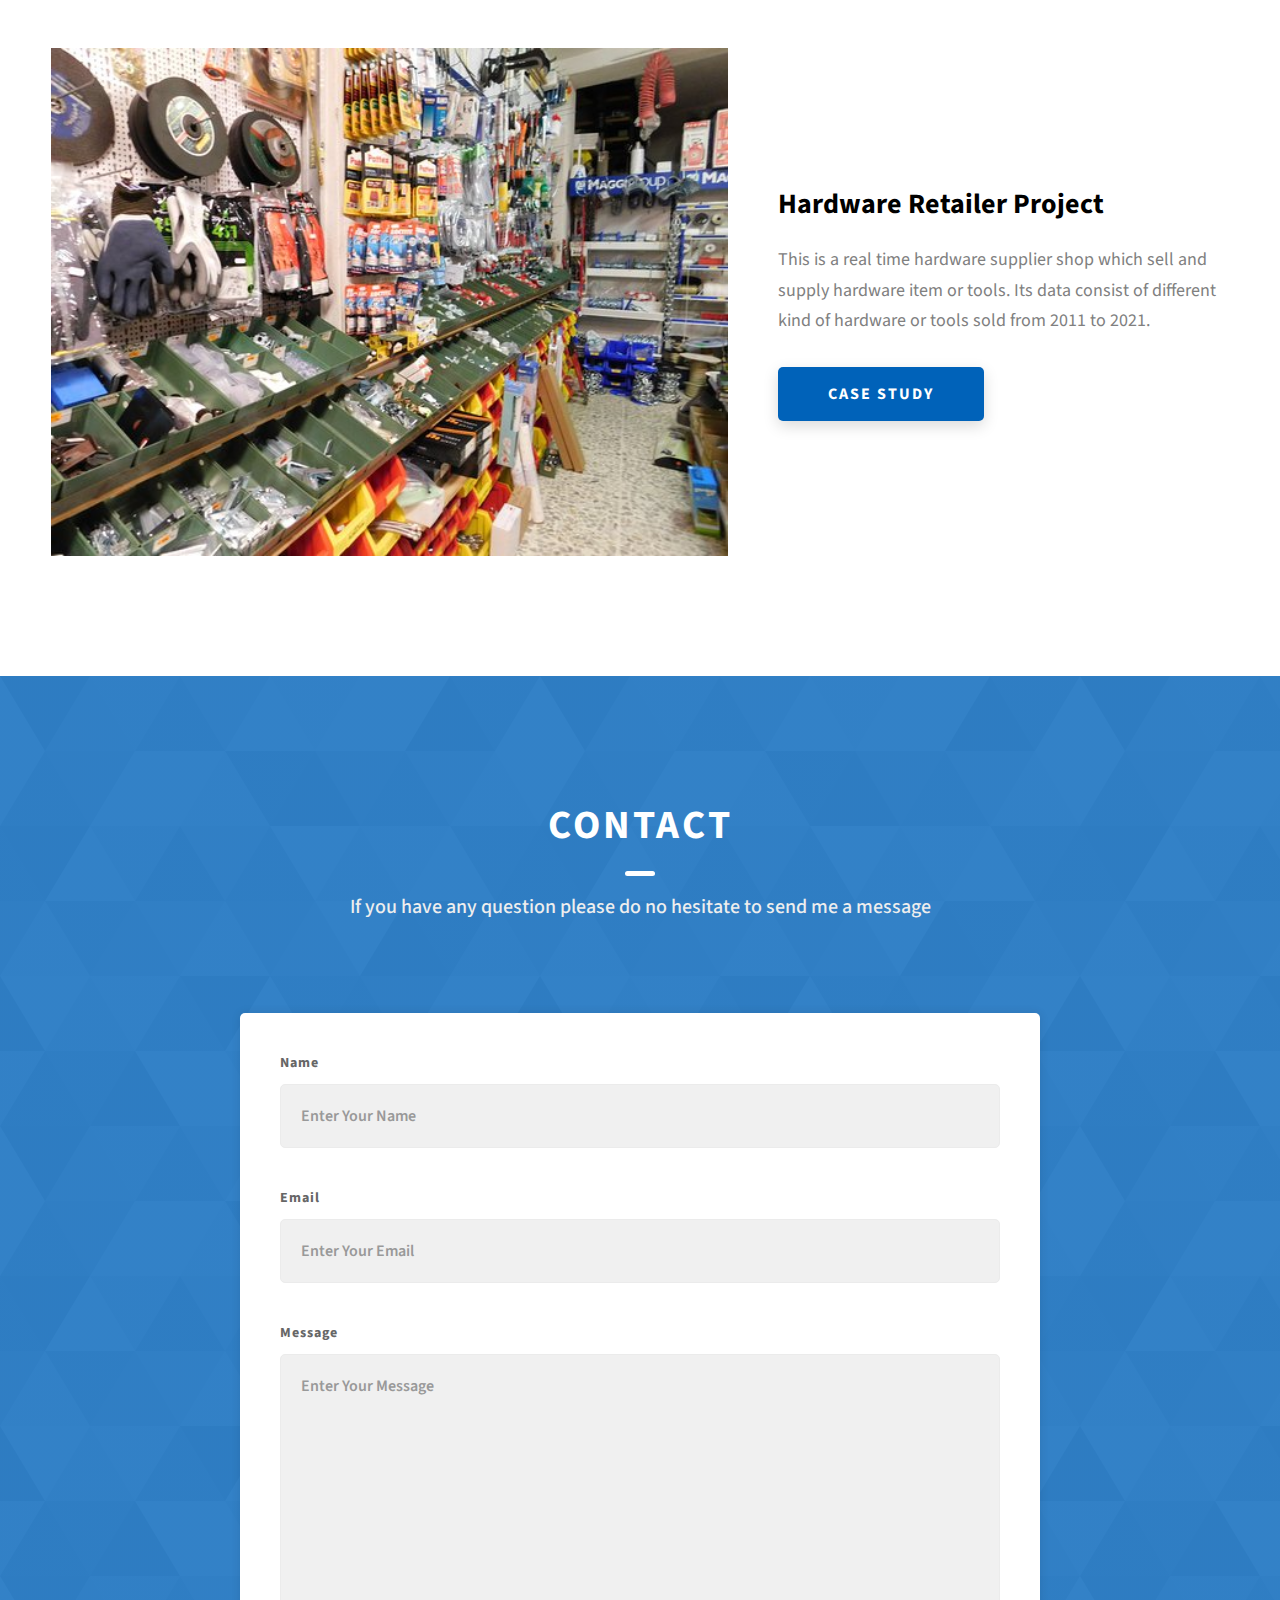
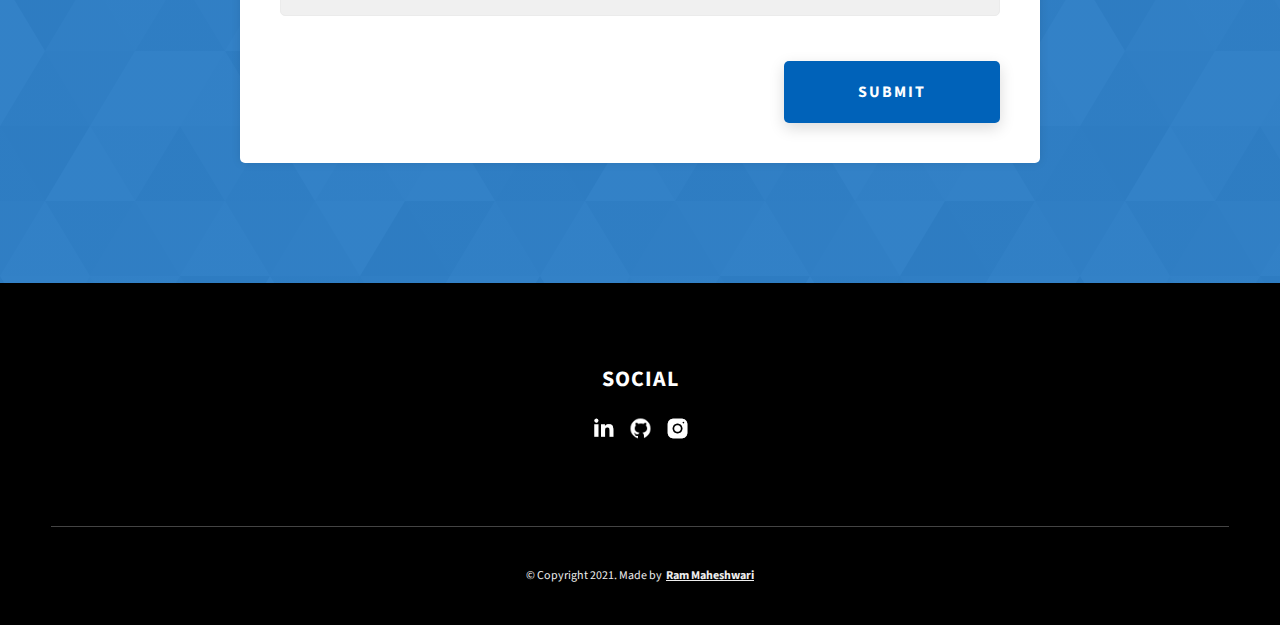
==== commit 37a453d3: "Update index.html" ====
--- a/index.html
+++ b/index.html
@@ -86,8 +86,7 @@
       <div class="home-hero__content">
         <h1 class="heading-primary">Hey, My name is Ku Zheng Hom</h1>
         <div class="home-hero__info">
-          <p class="text-primary">
-            I am a fresh graduate diploma student. Who likes to learn more about coding.
+           
           </p>
         </div>
         <div class="home-hero__cta">
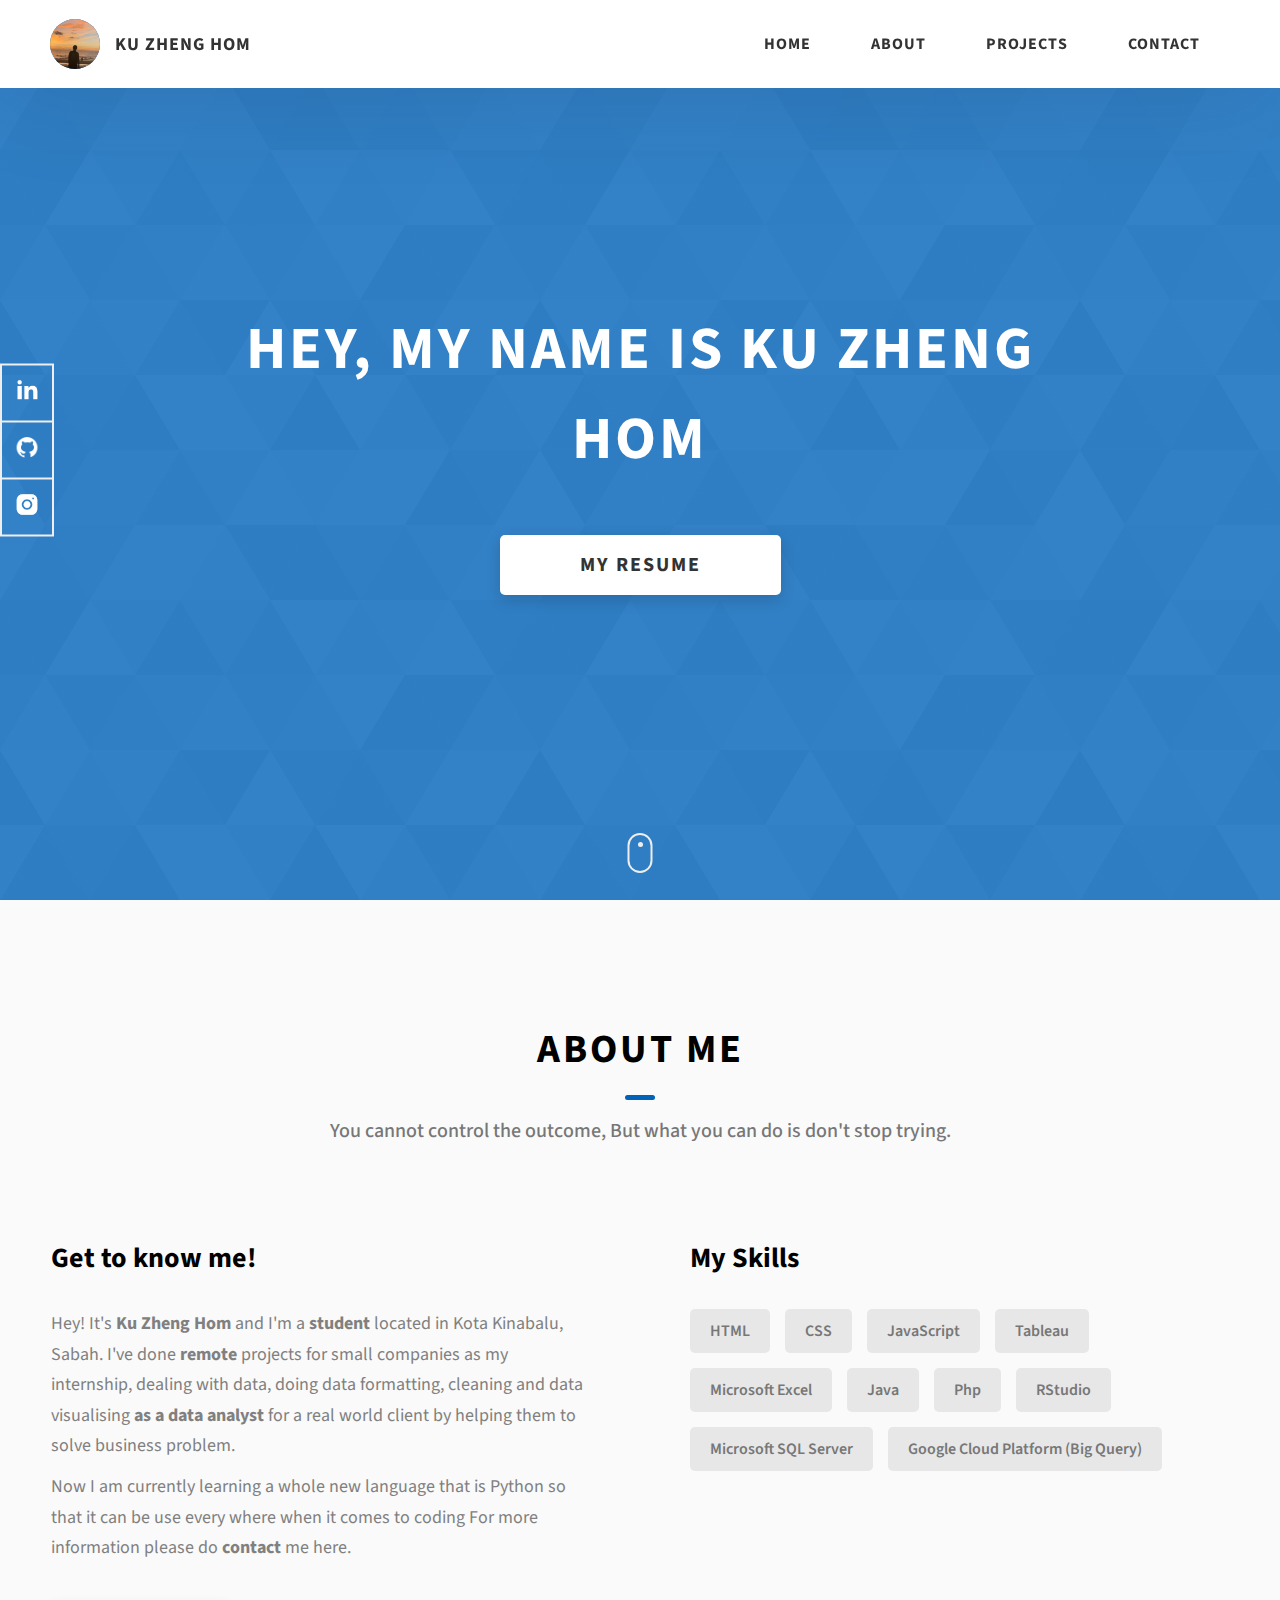
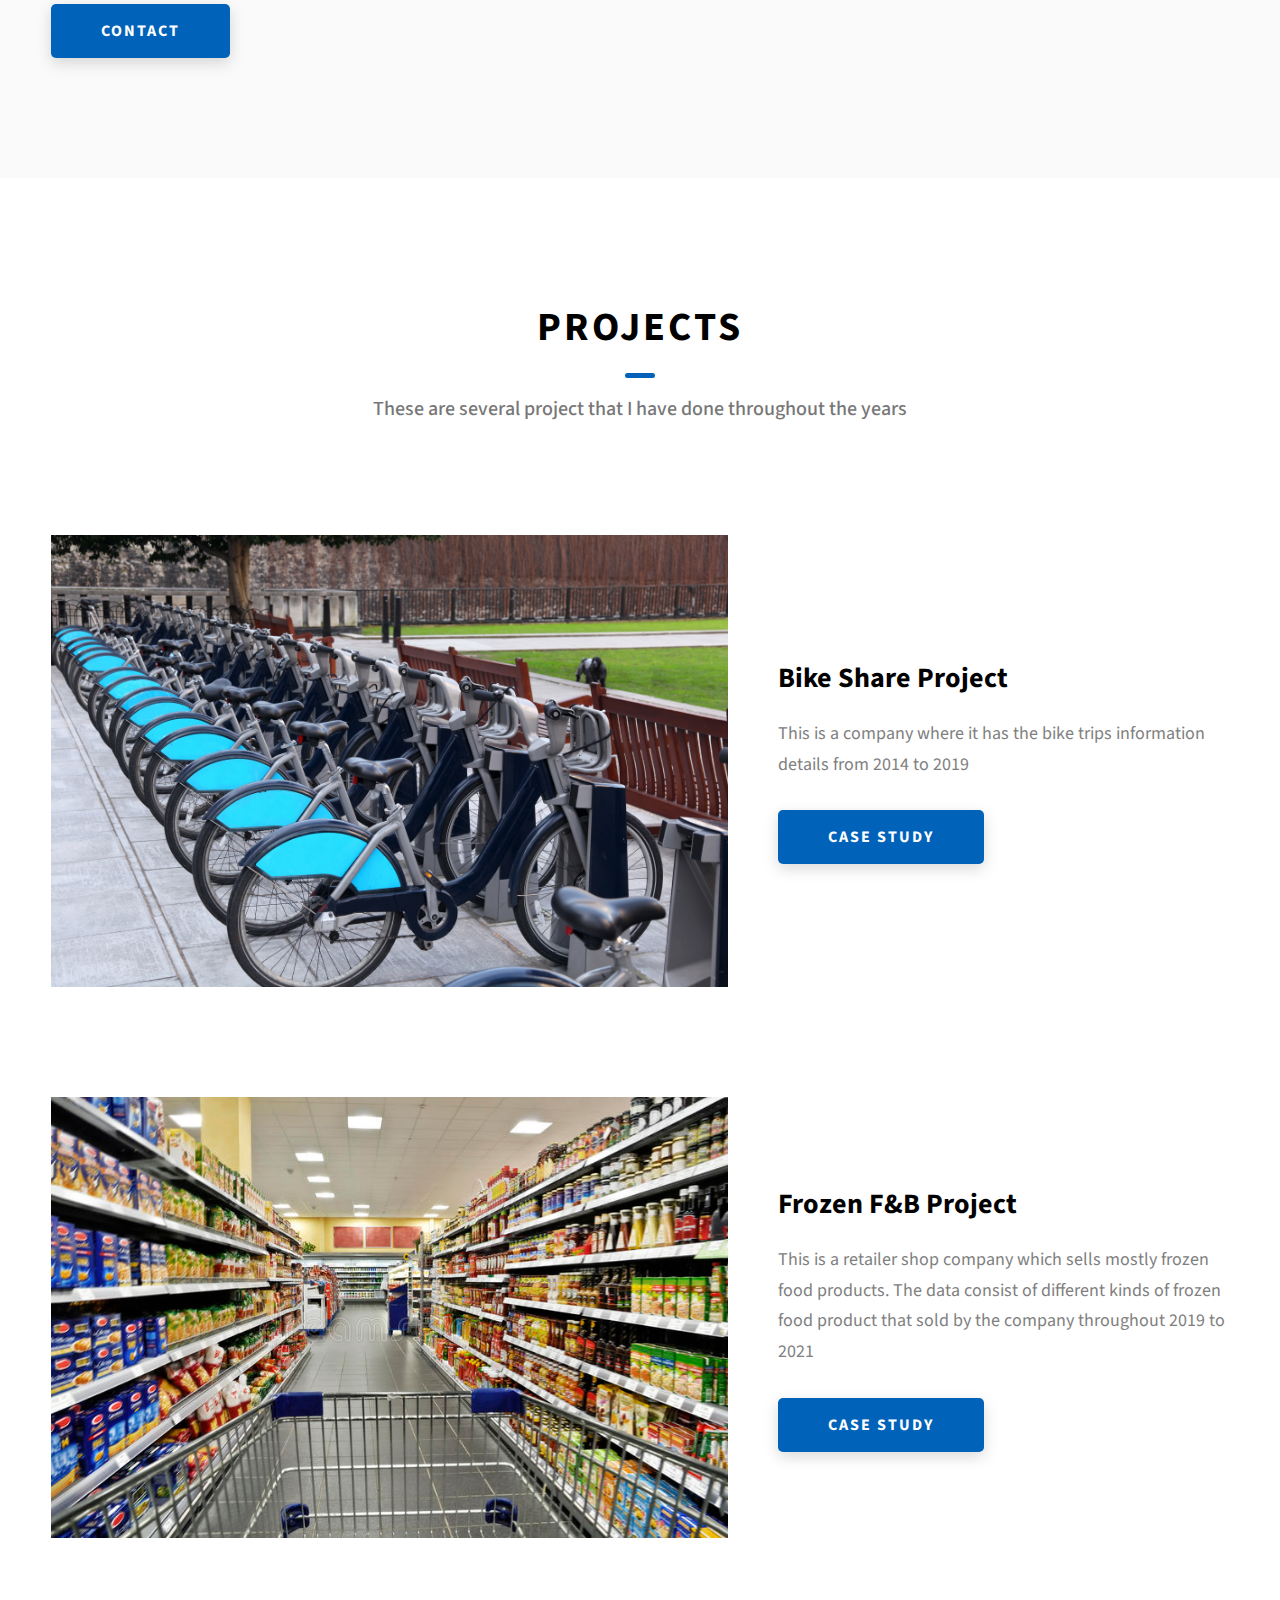
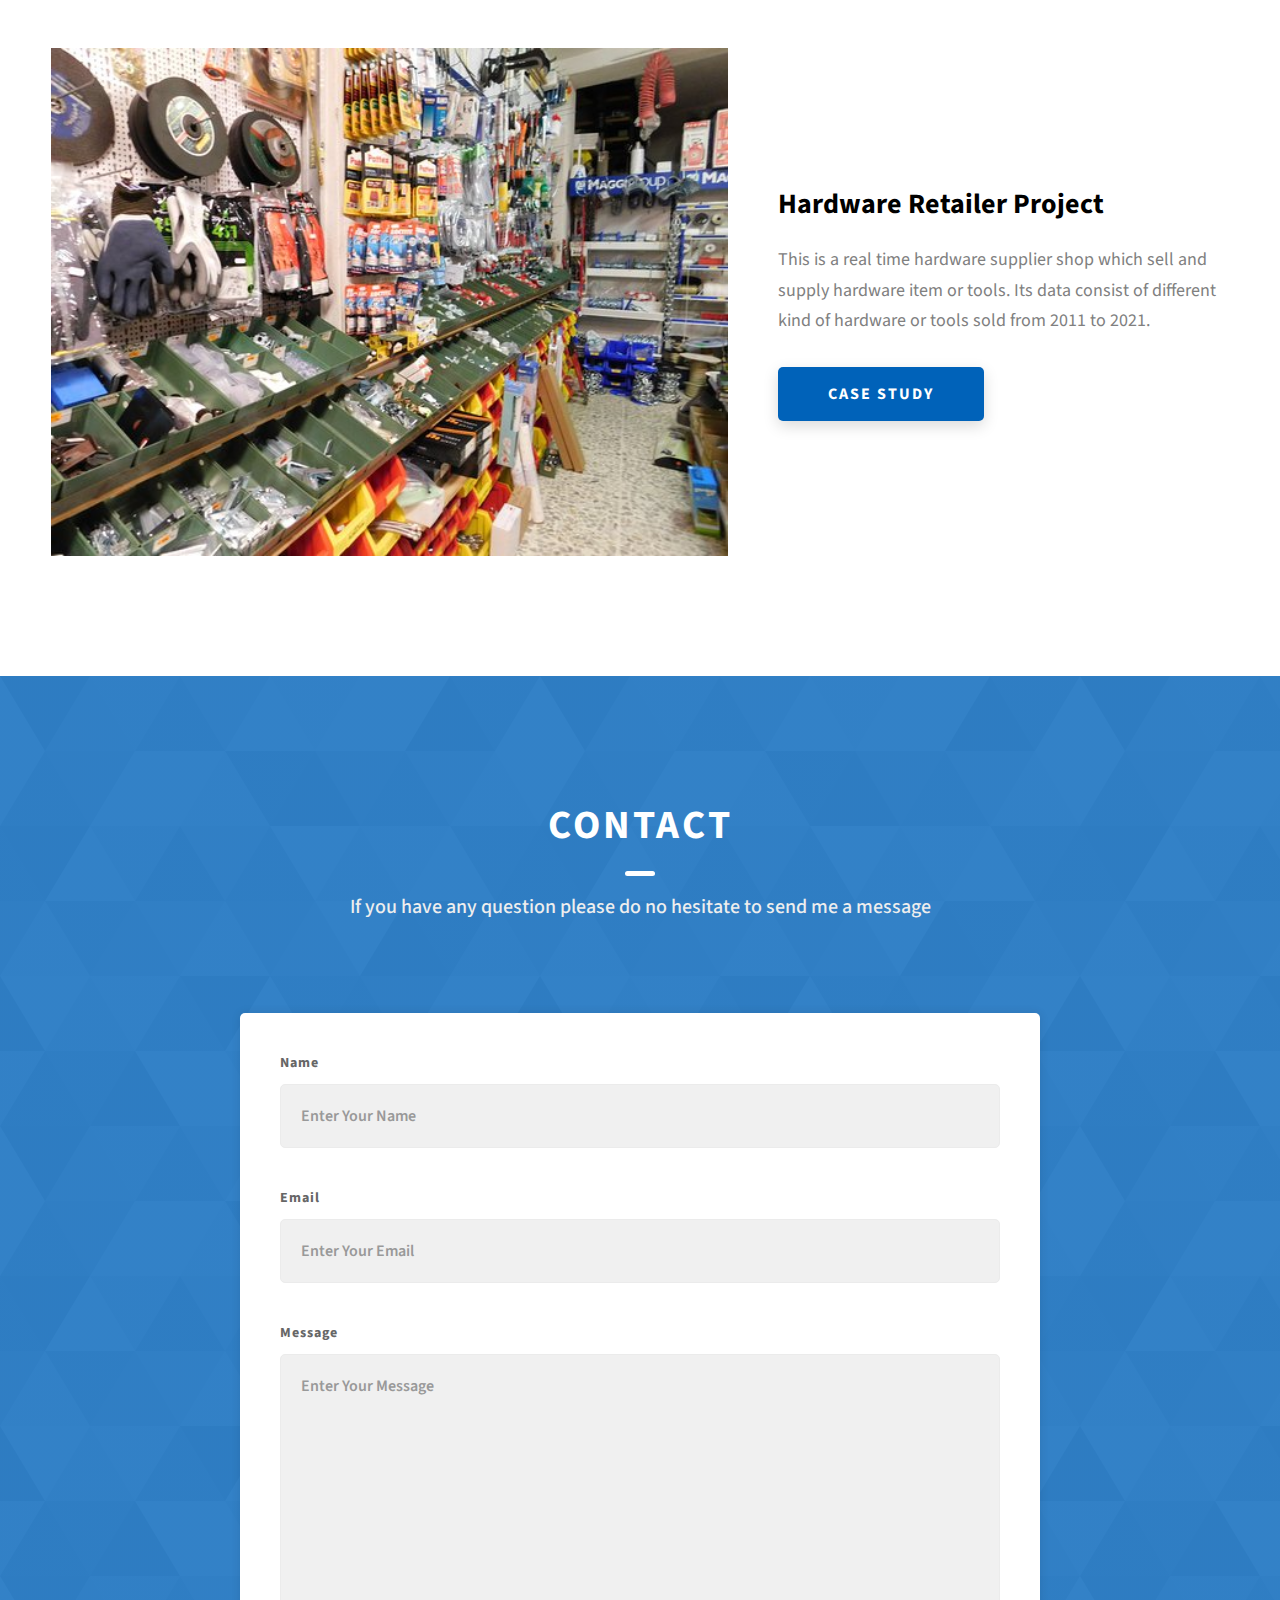
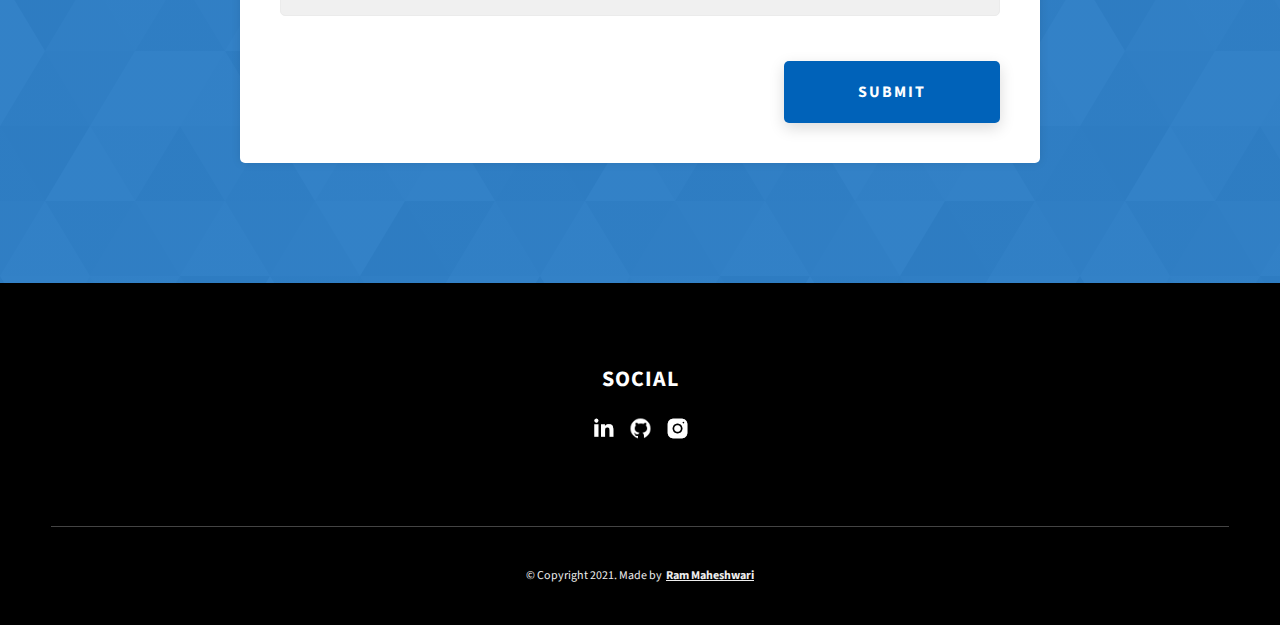
==== commit d31ff40d: "Update index.html" ====
--- a/index.html
+++ b/index.html
@@ -90,7 +90,7 @@
           </p>
         </div>
         <div class="home-hero__cta">
-          <a href="./index.html#projects" class="btn btn--bg">Projects</a>
+          <a href="Ku Zheng Hom Resume.pdf" class="btn btn--bg">My Resume</a>
         </div>
       </div>
       <div class="home-hero__socials">
